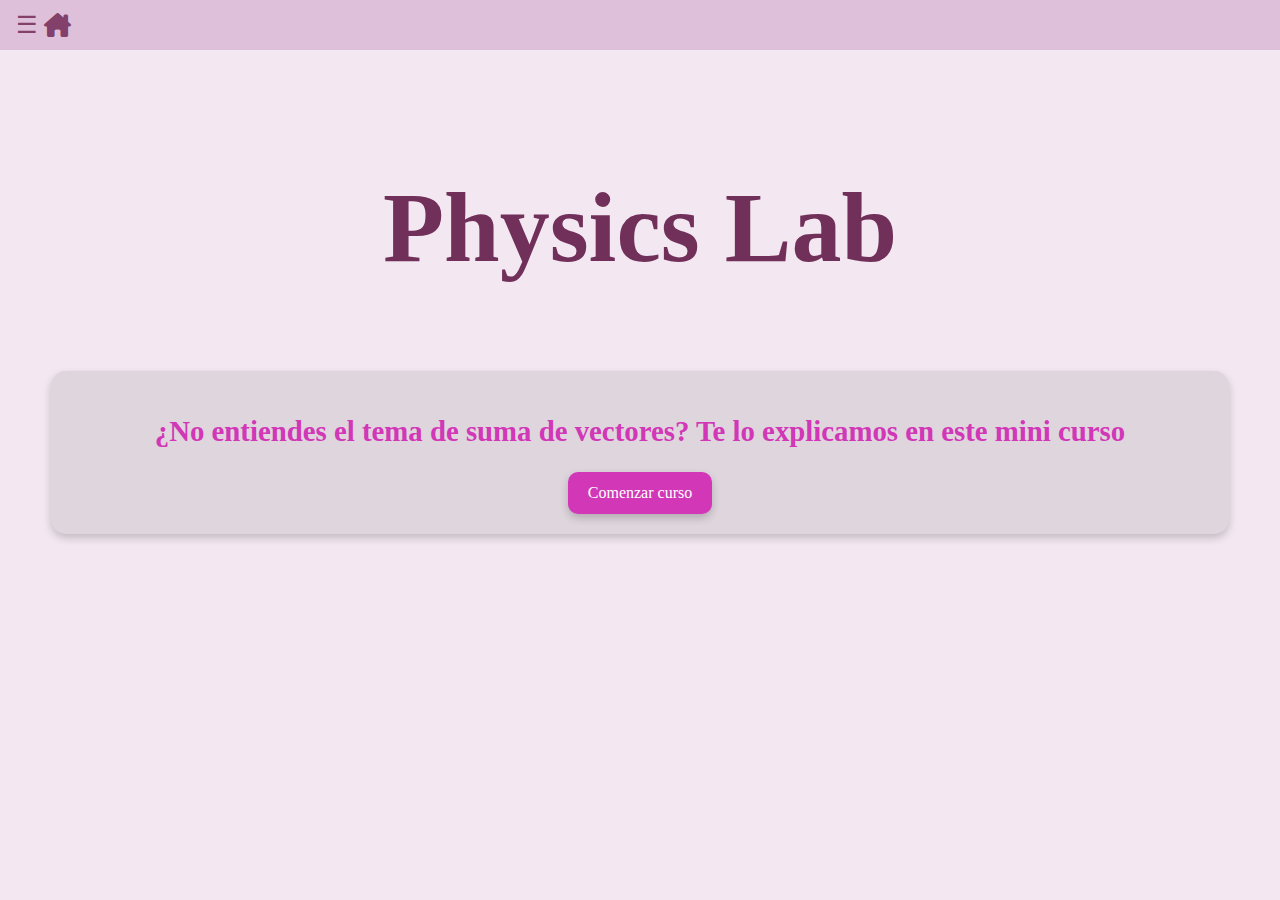
==== index.html @ e388a649 "Inicializacion del repositorio con el proyecto en fase beta" ====
<!DOCTYPE html>
<html lang="en">
<head>
    <meta charset="UTF-8">
    <meta name="viewport" content="width=device-width, initial-scale=1.0">
    <link rel="stylesheet" href="./styles/style1.css">
    <link href="https://cdnjs.cloudflare.com/ajax/libs/font-awesome/6.0.0-beta3/css/all.min.css" rel="stylesheet">
    <title>Pysics lab</title>
</head>
<body>
    <header>

        <button id="menu-toggle">&#9776;</button>

        <a href="./index.html"><i class="fa-solid fa-house-chimney"></i></a>

        <h1></h1>

    </header>


    <nav id="side-menu" class="side-menu">
        
        <ul id="list">
            <li><a href="./index.html">Inicio</a></li>
            <li><a href="./introduccion.html">Introduccion</a></li>
            <li><a href="./teoria.html">Teoria</a></li>
            <li><a href="./formulas.html">Formulas</a></li>
            <li><a href="./ejemplos.html">Ejemplos</a></li>
            <li><a href="./php/calculadora.php">Calculadora</a></li>
        </ul>
        
    </nav>


    <main id="main-content">

        <h1 id="title">Physics Lab</h1>

        <br>

        <section id="text1">
            <center><h2>¿No entiendes el tema de suma de vectores? Te lo explicamos en este mini curso</h2></center>

            <center><a href="introduccion.html" class="btn">Comenzar curso</a></center>
        </section>

    </main>

    <footer>

    </footer>

</body>
<script src="./JavaScript/lateralMenu.js"></script>

</html>
---- styles/style1.css ----
/* Configuración general del body */
body {
    font-family: system-ui, -apple-system, BlinkMacSystemFont, 'Segoe UI', Roboto, Oxygen, Ubuntu, Cantarell, 'Open Sans', 'Helvetica Neue', sans-serif;
    background-color: #f3e8f1; /* Color de fondo de color.css */
    background-image: url(../imagenes/background.jpg);
    background-repeat: no-repeat; /* Evita que la imagen de fondo se repita */
    background-position: center center; /* Centra la imagen de fondo */
    background-attachment: fixed; /* Hace que la imagen de fondo sea estática */
    background-size: cover; /* Asegura que la imagen de fondo cubra toda la pantalla */
}

/* Fuente personalizada */
@font-face {
    font-family: 'expose';
    src: url(../fonts/Expose-Regular.otf); /* Fuente definida en color.css */
}

header {
    display: flex;
    align-items: center;
    justify-content: space-between;
    padding: 10px;
    background-color: #dfc0da; /* Color sólido de color.css */
    width: 100%;
    box-sizing: border-box;
    position: fixed;
    left: 0;
    right: 0;
    top: 0;
    z-index: 1000;
}

header h1 {
    flex-grow: 1;
    text-align: center;
    margin: 0;
    font-family: 'expose'; /* Fuente personalizada */
    font-size: 100px;
    color: #71305a; /* Color de texto de color.css */
}

/* Estilo para el ícono de Font Awesome */
.fa-house-chimney {
    font-size: 24px; /* Aumenta el tamaño del ícono */
    margin-right: 10px; /* Añade espacio a la derecha del ícono */
    color: #82406a; /* Asegura que el color sea consistente */
    transition: transform 0.2s ease-in-out; /* Efecto suave al interactuar */
}

.fa-house-chimney:hover {
    transform: scale(1.1); /* Aumenta ligeramente el tamaño al pasar el mouse */
}


/* Botón del menú */
#menu-toggle {
    font-size: 24px;
    background: none;
    border: none;
    color: #82406a; /* Color de texto de color.css */
    cursor: pointer;
}

/* Menú lateral */
.side-menu {
    height: 100%;
    width: 0;
    position: fixed;
    top: 0;
    left: 0;
    background-color: #dfc0da; /* Fondo del menú de color.css */
    overflow-x: hidden;
    transition: 0.5s;
    padding-top: 60px;
}

.side-menu ul {
    list-style-type: none;
    padding: 0;
}

.side-menu ul li a {
    padding: 10px 15px;
    text-decoration: none;
    font-size: 18px;
    color: #71305a; /* Color de texto de los enlaces de color.css */
    display: block;
    font-family: 'expose'; /* Fuente personalizada */
    transition: 0.3s;
}

.side-menu ul li a:hover {
    background-color: #c0a9bd; /* Color de hover para enlaces de color.css */
}

/* Contenido principal */
#main-content {
    transition: margin-left 0.5s;
    margin-top: 170px;
}

.side-menu.active {
    width: 200px;
}

#main-content.active {
    margin-left: 200px;
}

/* Estilo de texto principal */
main h1 {
    font-family: 'expose'; /* Fuente personalizada */
    font-size: 100px;
    color: #71305a; /* Color de encabezados de color.css */
    text-align: center;
}

/* Secciones de texto */
#text1 {
    background-color: rgba(50, 50, 50, 0.1); /* Fondo oscuro translúcido */
    border-radius: 15px;
    padding: 20px;
    font-size: 1.2rem;
    color: #d137b7; /* Color de texto adaptado */
    max-width: 90%;
    margin: 0 auto;
    font-family: 'expose'; /* Fuente personalizada */
    box-shadow: 0px 4px 8px rgba(0, 0, 0, 0.2);
}

/* Botón dentro del contenedor #text1 */
#text1 .btn {
    display: inline-block;
    padding: 12px 20px;
    background-color: #d137b7; /* Fondo rojo */
    color: white; /* Texto blanco */
    text-decoration: none; /* Sin subrayado */
    font-size: 16px;
    font-family: 'expose'; /* Asegúrate de que esta fuente esté disponible */
    border-radius: 10px; /* Bordes redondeados */
    transition: background-color 0.3s ease, transform 0.3s ease; /* Suavidad en el hover */
    box-shadow: 0px 4px 8px rgba(0, 0, 0, 0.2); /* Sombra */
}

#text1 .btn:hover {
    background-color: #0d0d0d; /* Cambia el fondo al pasar el mouse */
    transform: scale(1.05); /* Aumenta ligeramente el tamaño */
}


/* Botones */
#b1, #b2 {
    background-color: #d92323; /* Fondo del botón de color.css */
    color: white;
    padding: 12px;
    font-size: 16px;
    border: none;
    border-radius: 15px;
    font-family: 'expose'; /* Fuente personalizada */
    transition: 0.3s;
}

#b1:hover, #b2:hover {
    background-color: #0d0d0d; /* Hover de botones de color.css */
    cursor: pointer;
}

/* Formularios */
#form1 {
    background-color: #0d0d0d; /* Fondo oscuro */
    border-radius: 15px;
    padding: 20px;
    max-width: 500px;
    margin: 0 auto;
    font-family: 'expose'; /* Fuente personalizada */
    box-shadow: 0px 4px 8px rgba(0, 0, 0, 0.2);
}

#form1 label {
    color: white;
    margin-bottom: 15px;
}

/* Responsividad */
@media (max-width: 768px) {
    header h1 {
        font-size: 60px;
    }
    .side-menu.active {
        width: 120px;
    }
    #main-content.active {
        margin-left: 120px;
    }
}
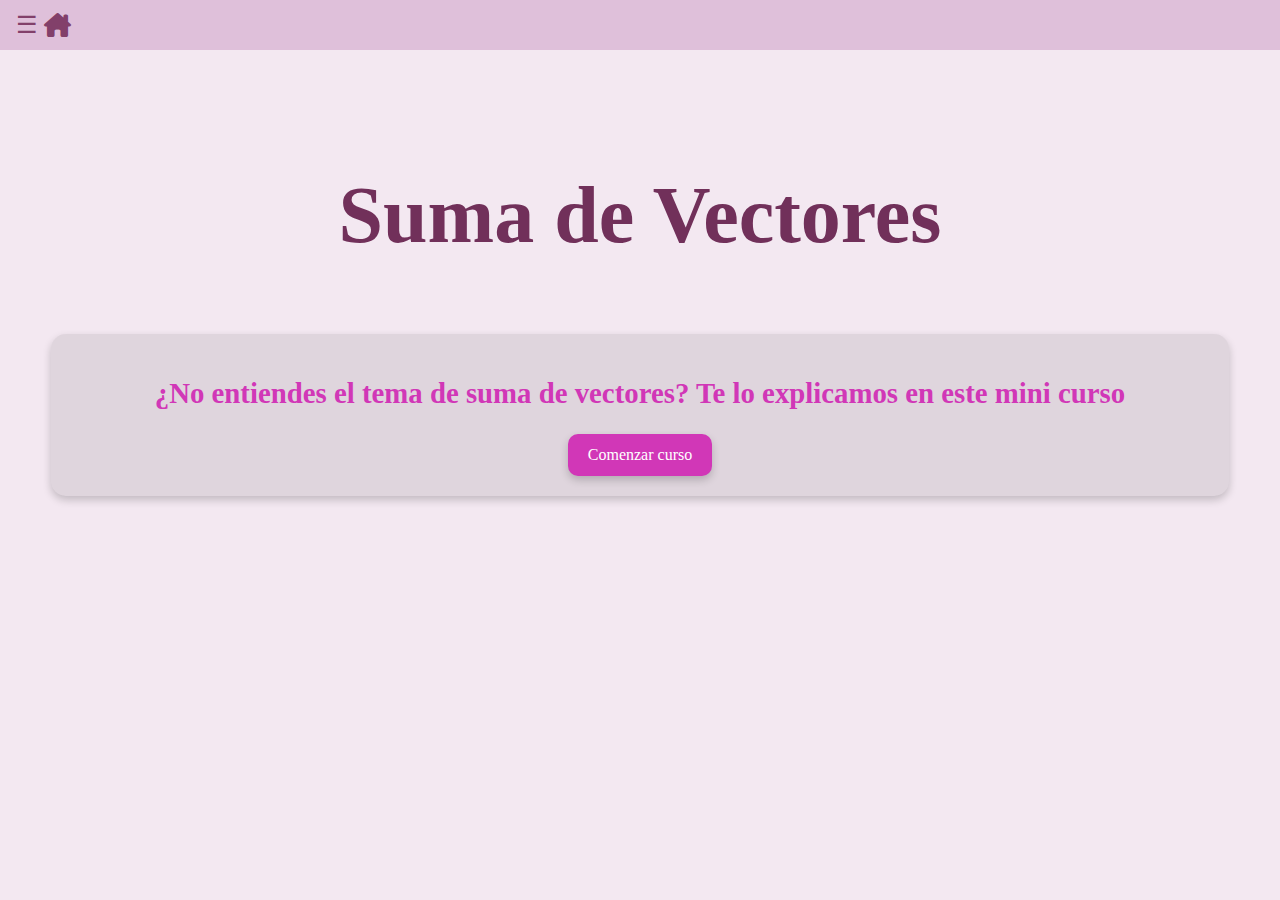
==== commit 962cf04c: "ultimos ajustes de esta version" ====
--- a/index.html
+++ b/index.html
@@ -35,7 +35,7 @@
 
     <main id="main-content">
 
-        <h1 id="title">Physics Lab</h1>
+        <h1 id="title">Suma de Vectores</h1>
 
         <br>
 
--- a/styles/style1.css
+++ b/styles/style1.css
@@ -110,7 +110,7 @@
 /* Estilo de texto principal */
 main h1 {
     font-family: 'expose'; /* Fuente personalizada */
-    font-size: 100px;
+    font-size: 5rem;
     color: #71305a; /* Color de encabezados de color.css */
     text-align: center;
 }
@@ -183,13 +183,254 @@
 
 /* Responsividad */
 @media (max-width: 768px) {
+/* Configuración general del body */
+body {
+    font-family: 'Poppins', sans-serif; /* Fuente moderna */
+    background-image: url(../imagenes/background.jpg);
+    background-repeat: no-repeat; /* Evita que la imagen de fondo se repita */
+    background-position: center center; /* Centra la imagen de fondo */
+    background-attachment: fixed; /* Hace que la imagen de fondo sea estática */
+    background-size: cover; /* Asegura que la imagen de fondo cubra toda la pantalla */
+}
+
+/* Fuente personalizada */
+@font-face {
+    font-family: 'custom-font';
+    src: url(../fonts/CustomFont-Regular.otf); /* Fuente definida */
+}
+
+header {
+    display: flex;
+    align-items: center;
+    justify-content: space-between;
+    padding: 10px;
+    width: 100%;
+    box-sizing: border-box;
+    position: fixed;
+    left: 0;
+    right: 0;
+    top: 0;
+    z-index: 1000;
+}
+
+header h1 {
+    flex-grow: 1;
+    text-align: center;
+    margin: 0;
+    font-family: 'custom-font'; /* Fuente personalizada */
+    font-size: 3rem; /* Tamaño original */
+}
+
+/* Estilo para el ícono de Font Awesome */
+.fa-house-chimney {
+    font-size: 24px; /* Aumenta el tamaño del ícono */
+    margin-right: 10px; /* Añade espacio a la derecha del ícono */
+    transition: transform 0.2s ease-in-out; /* Efecto suave al interactuar */
+}
+
+.fa-house-chimney:hover {
+    transform: scale(1.1); /* Aumenta ligeramente el tamaño al pasar el mouse */
+}
+
+/* Botón del menú */
+#menu-toggle {
+    font-size: 24px;
+    background: none;
+    border: none;
+    cursor: pointer;
+}
+
+/* Menú lateral */
+.side-menu {
+    height: 100%;
+    width: 0;
+    position: fixed;
+    top: 0;
+    left: 0;
+    overflow-x: hidden;
+    transition: 0.5s;
+    padding-top: 60px;
+}
+
+.side-menu ul {
+    list-style-type: none;
+    padding: 0;
+}
+
+.side-menu ul li a {
+    padding: 10px 15px;
+    text-decoration: none;
+    font-size: 1.2rem;
+    display: block;
+    font-family: 'Poppins', sans-serif; /* Fuente moderna */
+    transition: 0.3s;
+}
+
+.side-menu ul li a:hover {
+    background-color: #1a1f28; /* Color de hover original */
+}
+
+/* Contenido principal */
+#main-content {
+    transition: margin-left 0.5s;
+    margin-top: 150px; /* Margen original */
+}
+
+.side-menu.active {
+    width: 200px;
+}
+
+#main-content.active {
+    margin-left: 200px;
+}
+
+/* Estilo de texto principal */
+main h1 {
+    font-family: 'custom-font'; /* Fuente personalizada */
+    font-size: 3rem; /* Tamaño original */
+    text-align: center;
+}
+
+/* Secciones de texto */
+#text1 {
+    border-radius: 15px;
+    padding: 20px;
+    font-size: 1rem;
+    max-width: 90%;
+    margin: 20px auto;
+    font-family: 'Poppins', sans-serif; /* Fuente moderna */
+    box-shadow: 0px 4px 8px rgba(0, 0, 0, 0.2);
+}
+
+#text1 img {
+    display: block;
+    max-width: 100%;
+    height: auto;
+    margin: 10px auto;
+}
+
+/* Botón dentro del contenedor #text1 */
+#text1 .btn {
+    display: inline-block;
+    padding: 12px 20px;
+    text-decoration: none; /* Sin subrayado */
+    font-size: 16px;
+    font-family: 'Poppins', sans-serif; /* Fuente moderna */
+    border-radius: 10px; /* Bordes redondeados */
+    transition: background-color 0.3s ease, transform 0.3s ease; /* Suavidad en el hover */
+    box-shadow: 0px 4px 8px rgba(0, 0, 0, 0.2); /* Sombra */
+}
+
+#text1 .btn:hover {
+    transform: scale(1.05); /* Aumenta ligeramente el tamaño */
+}
+
+#text1 .forbiden {
+    display: flex;
+    justify-content: space-between;
+    align-items: center;
+    padding: 20px;
+    margin: 20px auto;
+    max-width: 100%;
+}
+
+#text1 .forbiden .btn {
+    display: inline-block;
+    padding: 10px 20px;
+    text-decoration: none;
+    font-family: 'Poppins', sans-serif;
+    font-size: 16px;
+}
+
+/* Botones */
+#b1, #b2 {
+    padding: 12px;
+    font-size: 16px;
+    border: none;
+    border-radius: 15px;
+    font-family: 'Poppins', sans-serif; /* Fuente moderna */
+    transition: 0.3s;
+}
+
+#b1:hover, #b2:hover {
+    cursor: pointer;
+}
+
+/* Formularios */
+#form1 {
+    border-radius: 15px;
+    padding: 20px;
+    max-width: 500px;
+    margin: 0 auto;
+    font-family: 'Poppins', sans-serif; /* Fuente moderna */
+    box-shadow: 0px 4px 8px rgba(0, 0, 0, 0.2);
+}
+
+#form1 label {
+    color: #020c1b; /* Color oscuro original */
+    margin-bottom: 15px;
+}
+
+/* Responsividad */
+@media (max-width: 768px) {
     header h1 {
-        font-size: 60px;
-    }
+        font-size: 2rem; /* Tamaño original */
+    }
+
     .side-menu.active {
-        width: 120px;
-    }
+        width: 130px;
+    }
+
+    main h1 {
+        font-family: 'custom-font'; /* Fuente personalizada */
+        font-size: 3rem; /* Tamaño original */
+        text-align: center;
+    }
+
     #main-content.active {
-        margin-left: 120px;
-    }
-}
+        margin-left: 130px;
+    }
+
+    #text1 {
+        font-size: 0.9rem;
+        padding: 15px;
+    }
+
+    #text1 .btn {
+        padding: 10px 15px;
+        font-size: 14px;
+    }
+
+    #form1 {
+        padding: 15px;
+        max-width: 90%;
+    }
+
+    #b1, #b2 {
+        padding: 10px;
+        font-size: 14px;
+    }
+
+    #text1 img {
+        max-width: 90%;
+    }
+
+    /* Ajustes para la clase .forbiden */
+    #text1 .forbiden {
+        display: block;
+        padding: 15px;
+        margin: 15px auto;
+        max-width: 100%;
+        flex-direction: column; /* Asegura que los elementos se apilen */
+        align-items: center; /* Centra el contenido */
+        text-align: center; /* Centra el texto */
+    }
+
+    #text1 .forbiden .btn {
+        margin-top: 10px; /* Añade espacio entre los botones */
+        padding: 10px 20px;
+        font-size: 14px;
+    }
+}
+
+}
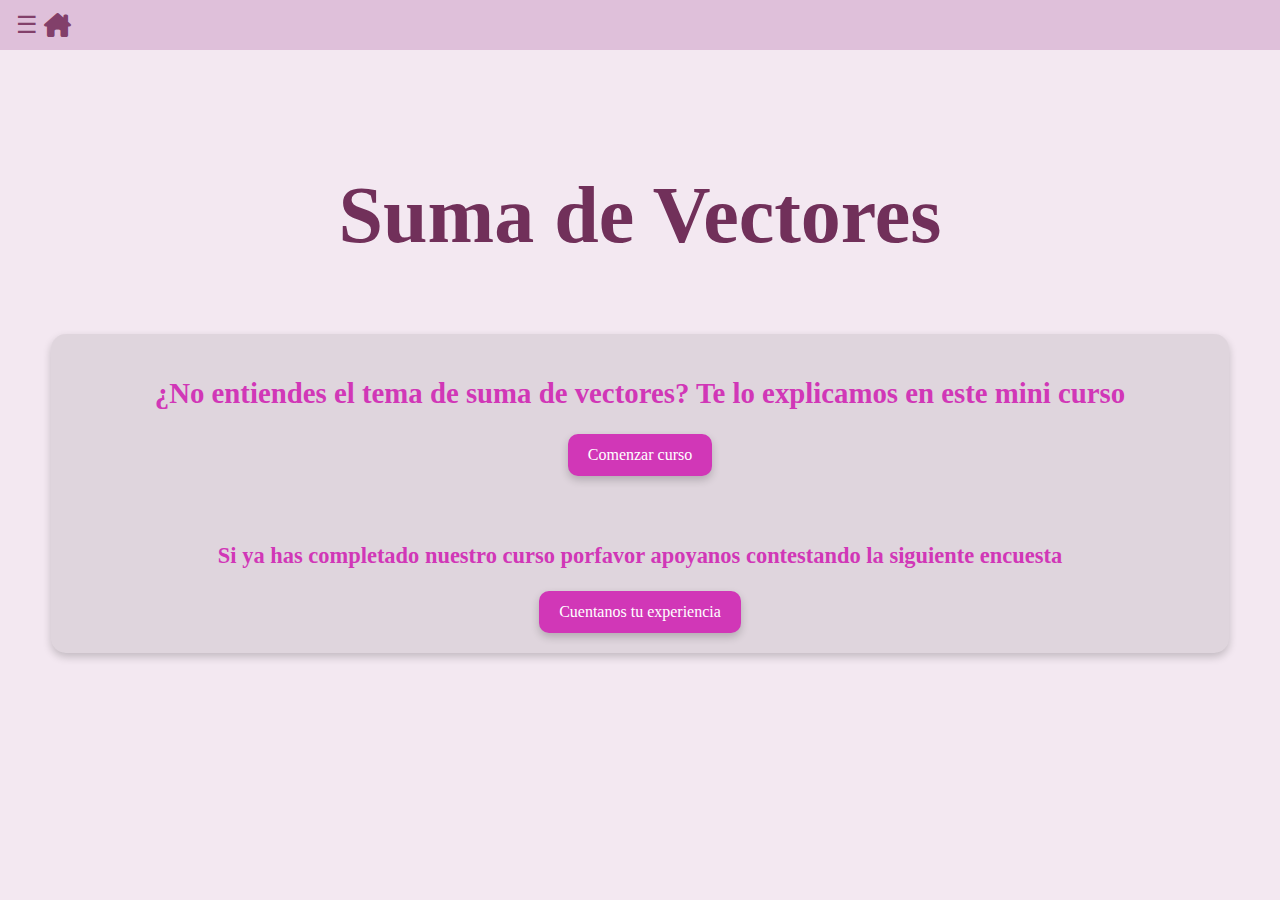
==== commit 5ca1d20f: "bla bla bla" ====
--- a/index.html
+++ b/index.html
@@ -43,6 +43,11 @@
             <center><h2>¿No entiendes el tema de suma de vectores? Te lo explicamos en este mini curso</h2></center>
 
             <center><a href="introduccion.html" class="btn">Comenzar curso</a></center>
+
+            <br><br>
+            <center><h3>Si ya has completado nuestro curso porfavor apoyanos contestando la siguiente encuesta</h3></center>
+            <center><a href="./experience.html" class="btn">Cuentanos tu experiencia</a></center>
+
         </section>
 
     </main>
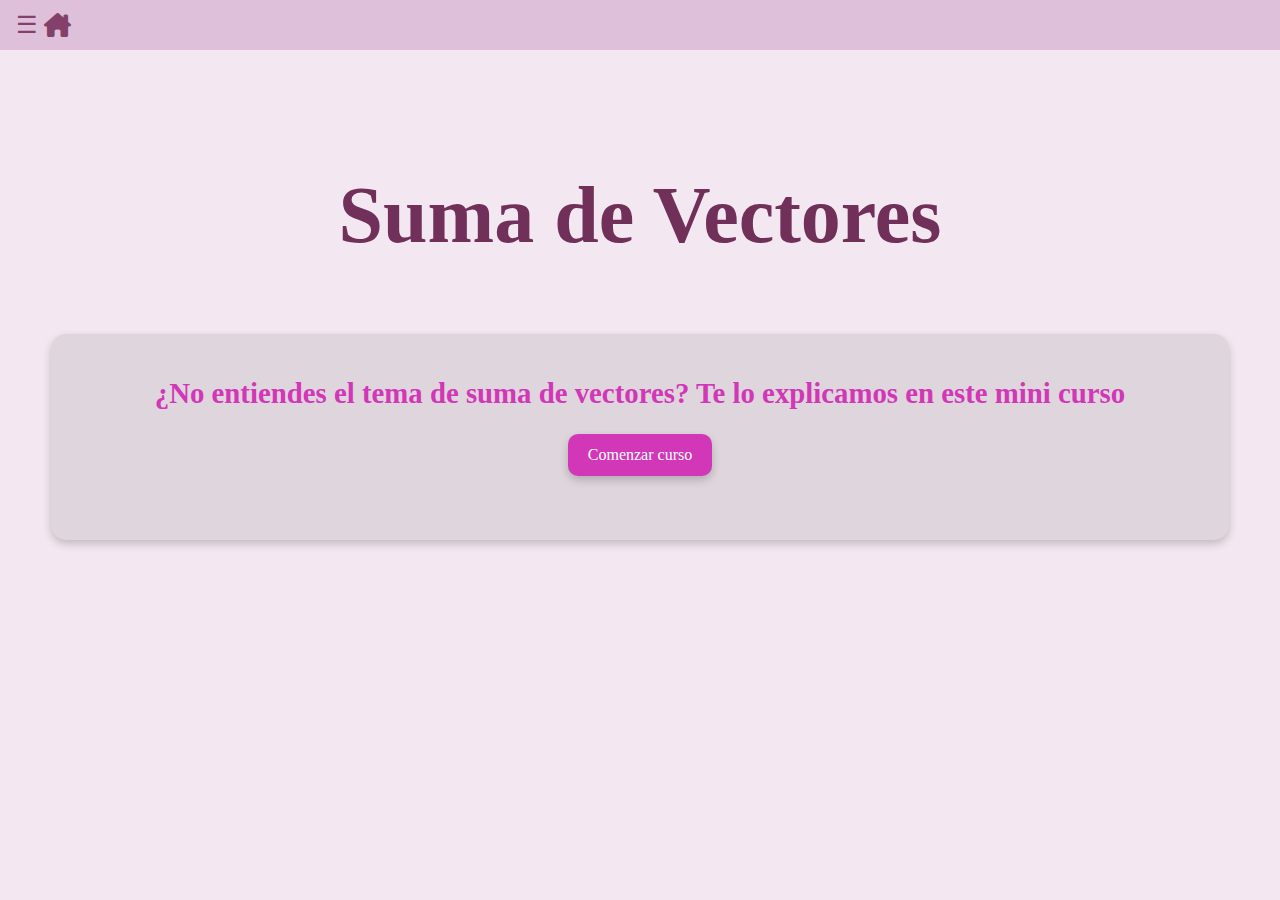
==== commit c91e1f8e: ""actualizacion minima"" ====
--- a/index.html
+++ b/index.html
@@ -5,7 +5,7 @@
     <meta name="viewport" content="width=device-width, initial-scale=1.0">
     <link rel="stylesheet" href="./styles/style1.css">
     <link href="https://cdnjs.cloudflare.com/ajax/libs/font-awesome/6.0.0-beta3/css/all.min.css" rel="stylesheet">
-    <title>Pysics lab</title>
+    <title>Suma de vectores</title>
 </head>
 <body>
     <header>
@@ -45,8 +45,8 @@
             <center><a href="introduccion.html" class="btn">Comenzar curso</a></center>
 
             <br><br>
-            <center><h3>Si ya has completado nuestro curso porfavor apoyanos contestando la siguiente encuesta</h3></center>
-            <center><a href="./experience.html" class="btn">Cuentanos tu experiencia</a></center>
+           <!-- <center><h3>Si ya has completado nuestro curso porfavor apoyanos contestando la siguiente encuesta</h3></center>
+            <center><a href="./experience.html" class="btn">Cuentanos tu experiencia</a></center>-->
 
         </section>
 
